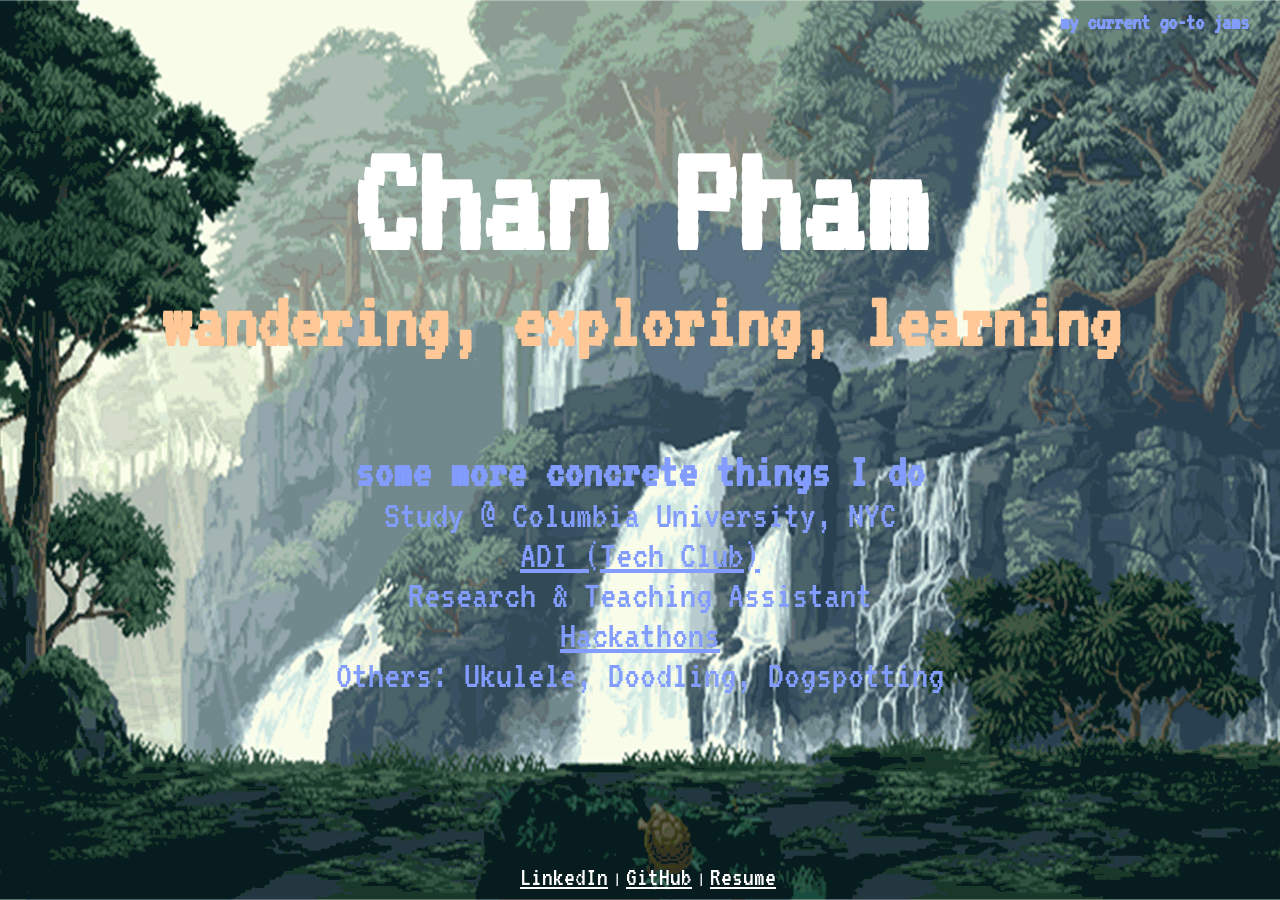
==== index.html @ ac8756ad "added info" ====
<!DOCTYPE html>
<html>
	<head>
		<title> Chan's Corner </title>
		<link rel="stylesheet" type="text/css" href="css/index.css">
		<link href="https://fonts.googleapis.com/css?family=VT323" rel="stylesheet">

	</head>
	<body>
		<div id="header">
			<h3>my current go-to jams</h3>
			<iframe src="https://open.spotify.com/embed/user/1176257815/playlist/7wceQuTAVANASrKN8wtEjf" width="200" height="150" frameborder="0" allowtransparency="true"></iframe>
		</div>
		<div id="intro">
			<h1>Chan Pham</h1>
			<h2>wandering, exploring, learning</h2>
		</div>
		<div id="info">
			<h3>some more concrete things I do</h3>
			<p>Study @ Columbia University, NYC</p>
			<p><a href="https://adicu.com/">ADI (Tech Club)</a></p>
			<p>Research & Teaching Assistant</p>
			<p><a href="https://devpost.com/tqp2001">Hackathons</a></p>
			<p>Others: Ukulele, Doodling, Dogspotting</p>
		</div>
		<div id="footer">
				<a href="https://www.linkedin.com/in/chan-pham-71819a73" target="_blank">LinkedIn</a> | 
				<a href="https://github.com/chanpham97" target="_blank">GitHub</a> | 
				<a href="images/SWEResume.pdf"  target="_blank">Resume</a>
		</div>
	</body>
</html>
---- css/index.css ----
html { 
	background: url(../images/forest.gif) no-repeat center center fixed; 
	-webkit-background-size: cover;
	-moz-background-size: cover;
	-o-background-size: cover;
	margin: 0;
	padding: 0;
	border: 0;
	outline: 0;
	vertical-align: baseline;
	font-family: VT323;
}

#intro {
	text-align: center;
	vertical-align: middle;
}

#intro h1 {
	font-size: 120pt;
	color: white;
	padding: 0;
	margin: 0;
	padding-top: 9%;
}

#intro h2 {
	font-size: 60pt;
	color: #ffc896;
	padding: 0;
	margin: 0;
	bottom: 10px;
}

#info {
	padding-top: 40px;
	text-align: center;
	color: #829dff;
	list-style-position: inside;
	font-size: 30pt;
	margin-top: 0vh;
}

#info h3 {
	margin-bottom: 0;
	padding-bottom: 0;
}

#info p {
	margin: 0;
	padding: 0;
}

#info a {
	color: #829dff;
}

#footer {
	position: fixed;
	text-align: center;
	bottom: 10px;
	width: 100%;
	color: white;
}

#footer a {
	color: white;
	font-size: 20pt;
}

#header {
	color: #829dff;
    position: absolute;
    right: 20px;
    top: 0;
    font-size: 20px;
}

#header h3 {
    margin-top: 10px;
    margin-bottom: 5px;
}

iframe {
	margin: 0;
}
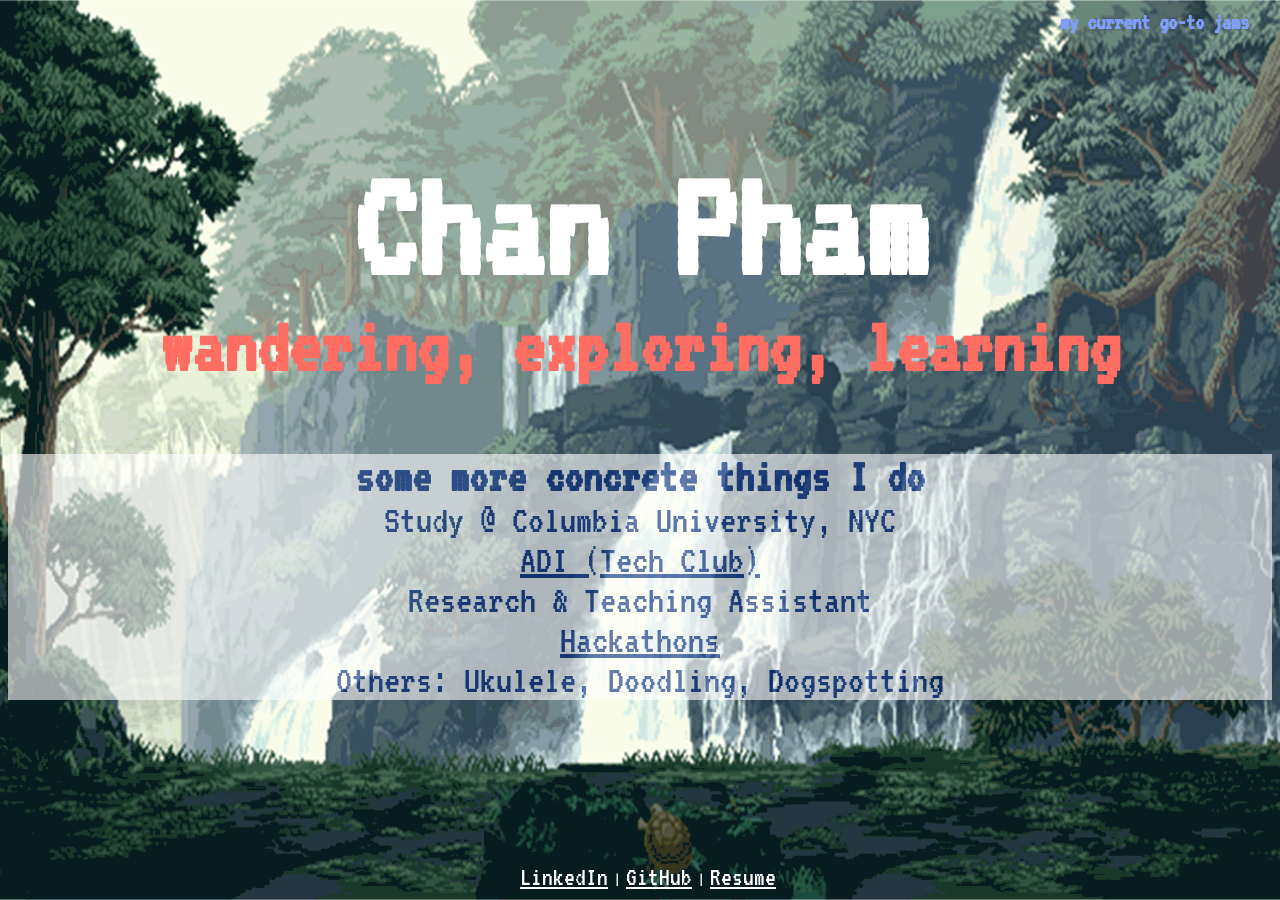
==== commit f2c01c61: "whitebox for reading, color updates" ====
--- a/index.html
+++ b/index.html
@@ -3,7 +3,7 @@
 	<head>
 		<title> Chan's Corner </title>
 		<link rel="stylesheet" type="text/css" href="css/index.css">
-		<link href="https://fonts.googleapis.com/css?family=VT323" rel="stylesheet">
+		<link href="https://fonts.googleapis.com/css?family=VT323|Vollkorn" rel="stylesheet">
 
 	</head>
 	<body>
@@ -16,12 +16,14 @@
 			<h2>wandering, exploring, learning</h2>
 		</div>
 		<div id="info">
-			<h3>some more concrete things I do</h3>
-			<p>Study @ Columbia University, NYC</p>
-			<p><a href="https://adicu.com/">ADI (Tech Club)</a></p>
-			<p>Research & Teaching Assistant</p>
-			<p><a href="https://devpost.com/tqp2001">Hackathons</a></p>
-			<p>Others: Ukulele, Doodling, Dogspotting</p>
+			<div id="info-box">
+				<h3>some more concrete things I do</h3>
+				<p>Study @ Columbia University, NYC</p>
+				<p><a href="https://adicu.com/">ADI (Tech Club)</a></p>
+				<p>Research & Teaching Assistant</p>
+				<p><a href="https://devpost.com/tqp2001">Hackathons</a></p>
+				<p>Others: Ukulele, Doodling, Dogspotting</p>
+			</div>
 		</div>
 		<div id="footer">
 				<a href="https://www.linkedin.com/in/chan-pham-71819a73" target="_blank">LinkedIn</a> | 
--- a/css/index.css
+++ b/css/index.css
@@ -21,21 +21,20 @@
 	color: white;
 	padding: 0;
 	margin: 0;
-	padding-top: 9%;
+	padding-top: 11%;
 }
 
 #intro h2 {
 	font-size: 60pt;
-	color: #ffc896;
+	color: #ff6d63;
 	padding: 0;
 	margin: 0;
-	bottom: 10px;
 }
 
 #info {
-	padding-top: 40px;
+	padding-top: 20px;
 	text-align: center;
-	color: #829dff;
+	color: #00267f;
 	list-style-position: inside;
 	font-size: 30pt;
 	margin-top: 0vh;
@@ -52,8 +51,16 @@
 }
 
 #info a {
-	color: #829dff;
+	color: #00267f;
 }
+
+
+#info-box {
+	background-color: #ffffff;
+	opacity: 0.6;
+	filter: alpha(opacity=60); 
+}
+
 
 #footer {
 	position: fixed;
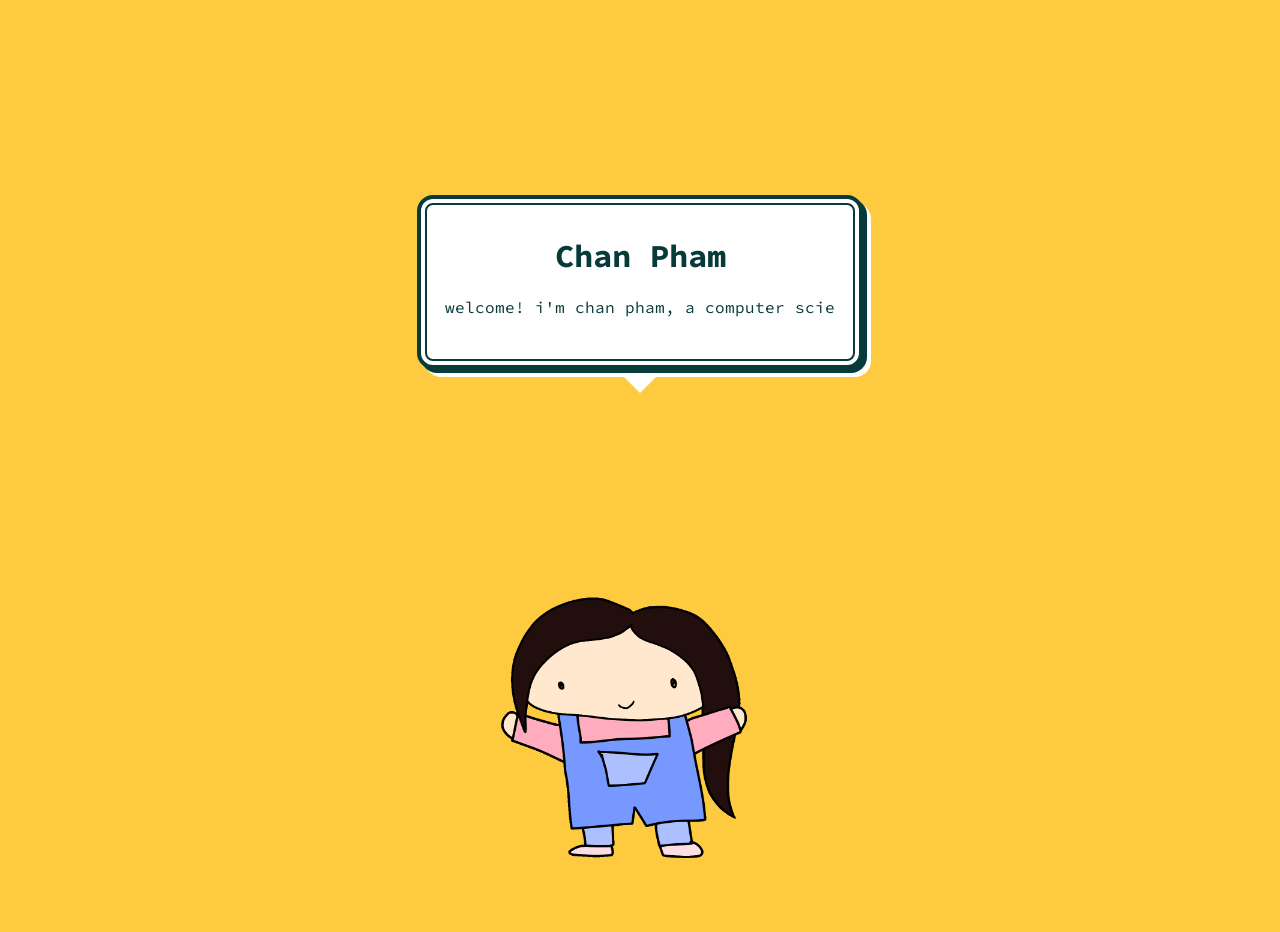
==== commit 5f63521c: "revised home page" ====
--- a/index.html
+++ b/index.html
@@ -1,34 +1,37 @@
 <!DOCTYPE html>
-<html>
-	<head>
-		<title> Chan's Corner </title>
-		<link rel="stylesheet" type="text/css" href="css/index.css">
-		<link href="https://fonts.googleapis.com/css?family=VT323|Vollkorn" rel="stylesheet">
+<html lang="en">
 
-	</head>
-	<body>
-		<div id="header">
-			<h3>my current go-to jams</h3>
-			<iframe src="https://open.spotify.com/embed/user/1176257815/playlist/7wceQuTAVANASrKN8wtEjf" width="200" height="150" frameborder="0" allowtransparency="true"></iframe>
-		</div>
-		<div id="intro">
+<head>
+	<meta charset="UTF-8">
+	<meta name="viewport" content="width=device-width, initial-scale=1.0">
+	<title>Chan Pham</title>
+	<link href="https://fonts.googleapis.com/css2?family=Source+Code+Pro&display=swap" rel="stylesheet">
+	<link rel="stylesheet" href="style.css">
+</head>
+
+<body>
+	<div class="speech-container">
+		<div class="speech-bubble">
 			<h1>Chan Pham</h1>
-			<h2>wandering, exploring, learning</h2>
-		</div>
-		<div id="info">
-			<div id="info-box">
-				<h3>some more concrete things I do</h3>
-				<p>Study @ Columbia University, NYC</p>
-				<p><a href="https://adicu.com/">ADI (Tech Club)</a></p>
-				<p>Research & Teaching Assistant</p>
-				<p><a href="https://devpost.com/tqp2001">Hackathons</a></p>
-				<p>Others: Ukulele, Doodling, Dogspotting</p>
+			<div id="typed-text" class="typed-text"></div>
+			<div class="icon-links fade-in" id="icon-links">
+				<a href="mailto:chan.pham@columbia.edu" target="_blank"><img
+						src="https://img.icons8.com/ios-filled/50/073B3A/new-post.png" alt="Email"></a>
+				<a href="https://www.linkedin.com/in/chan-pham-71819a73/" target="_blank"><img
+						src="https://img.icons8.com/ios-filled/50/073B3A/linkedin.png" alt="LinkedIn"></a>
+				<a href="https://github.com/chanpham97" target="_blank"><img
+						src="https://img.icons8.com/ios-glyphs/50/073B3A/github.png" alt="GitHub"></a>
+				<a href="/resume.pdf" target="_blank"><img src="https://img.icons8.com/ios-filled/50/073B3A/resume.png"
+						alt="Resume"></a>
+				<a href="/projects" target="_blank"><img src="https://img.icons8.com/ios-filled/50/073B3A/project.png"
+						alt="Projects"></a>
 			</div>
 		</div>
-		<div id="footer">
-				<a href="https://www.linkedin.com/in/chan-pham-71819a73" target="_blank">LinkedIn</a> | 
-				<a href="https://github.com/chanpham97" target="_blank">GitHub</a> | 
-				<a href="images/SWEResume.pdf"  target="_blank">Resume</a>
-		</div>
-	</body>
-</html>
+	</div>
+
+	<img src="chan.gif" class="chan-gif">
+
+	<script src="script.js"></script>
+</body>
+
+</html>
--- a/style.css
+++ b/style.css
@@ -0,0 +1,103 @@
+body {
+	display: flex;
+	flex-direction: column;
+	justify-content: space-between;
+	align-items: center;
+	height: 100vh;
+	background-color: #FDCA40;
+	color: #073B3A;
+	font-family: 'Source Code Pro', monospace;
+	margin: 0;
+	padding: 1rem;
+	text-align: center;
+	overflow: hidden;
+}
+
+.speech-container {
+	display: flex;
+	justify-content: center;
+	align-items: center;
+	flex: 1;
+}
+
+.speech-bubble {
+	background: white;
+	border: 4px solid #073B3A;
+	border-radius: 1rem;
+	padding: 1rem 1.5rem;
+	max-width: 700px;
+	position: relative;
+	color: #073B3A;
+}
+
+.speech-bubble::after {
+	content: '';
+	position: absolute;
+	bottom: -28px;
+	left: 50%;
+	transform: translateX(-50%);
+	border-width: 20px 20px 0;
+	border-style: solid;
+	border-color: white transparent transparent transparent;
+	filter: drop-shadow(0 -2px 0 #073B3A);
+}
+
+.chan-gif {
+	height: 40vh;
+	margin-bottom: 0.5rem;
+}
+
+.icon-links a:hover img {
+	transform: scale(1.2);
+}
+
+.speech-bubble {
+	background: white;
+	border: 4px solid #073B3A;
+	border-radius: 1rem;
+	max-width: 700px;
+	position: relative;
+	color: #073B3A;
+	box-shadow: 4px 4px 0 #073B3A, 8px 8px 0 white;
+	outline: 2px solid #073B3A;
+	outline-offset: -10px;
+	font-family: 'Source Code Pro', monospace;
+}
+
+.icon-links {
+	display: none;
+	justify-content: center;
+	gap: 1rem;
+	margin: 0.5rem;
+}
+
+.icon-links.show {
+	display: flex;
+}
+
+.icon-links a {
+	opacity: 0;
+	transition: opacity 0.5s ease-in-out;
+}
+
+.icon-links a.show {
+	opacity: 1;
+}
+
+.fade-in {
+	opacity: 0;
+	transition: opacity 1s ease-in;
+}
+
+.fade-in.show {
+	opacity: 1;
+}
+
+.typed-text {
+	padding-bottom: 2rem;
+}
+
+.spacer {
+	margin-top: 20px;
+}
+  
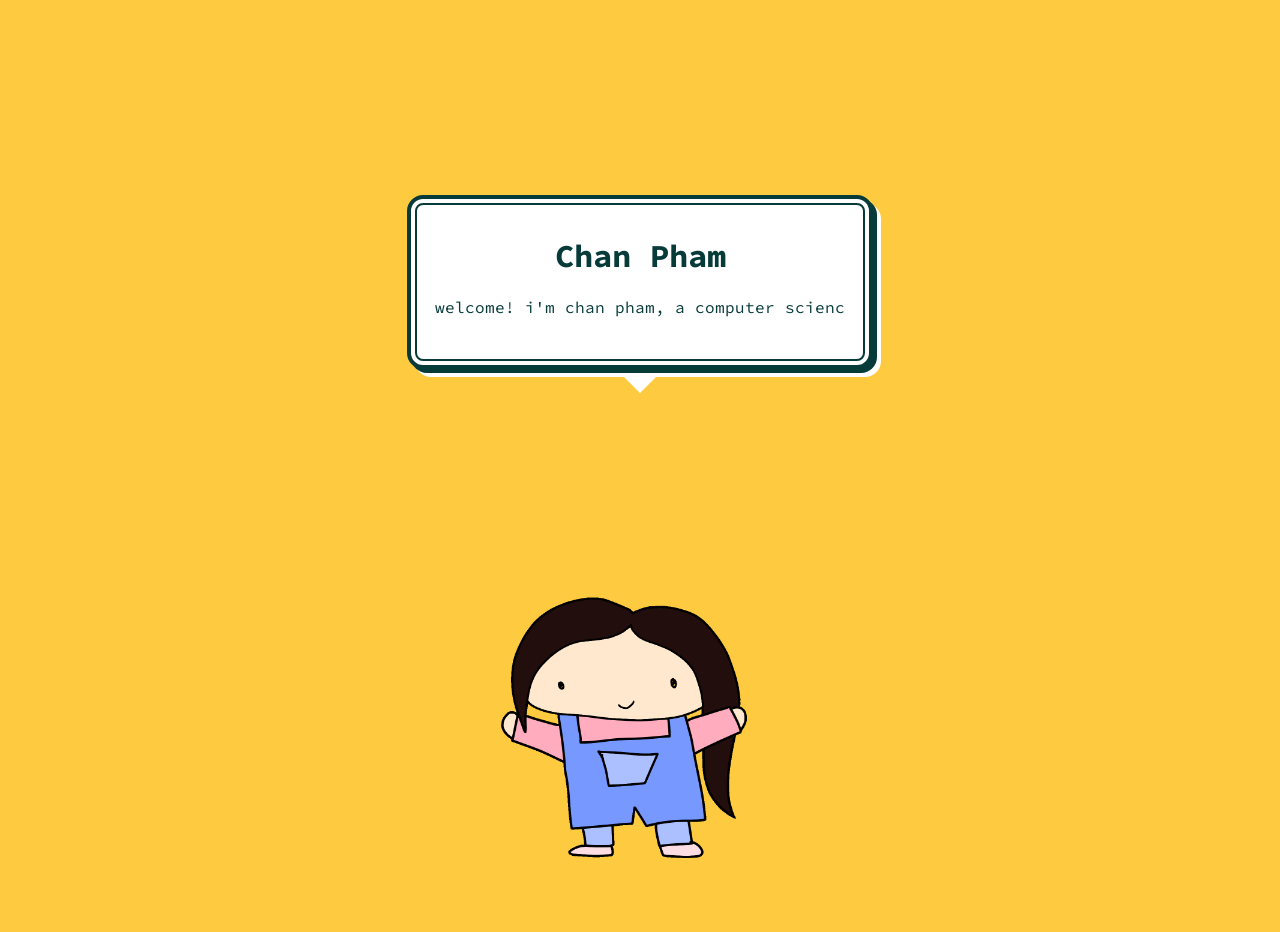
==== commit ef5429be: "projects page template" ====
--- a/index.html
+++ b/index.html
@@ -15,16 +15,11 @@
 			<h1>Chan Pham</h1>
 			<div id="typed-text" class="typed-text"></div>
 			<div class="icon-links fade-in" id="icon-links">
-				<a href="mailto:chan.pham@columbia.edu" target="_blank"><img
-						src="https://img.icons8.com/ios-filled/50/073B3A/new-post.png" alt="Email"></a>
-				<a href="https://www.linkedin.com/in/chan-pham-71819a73/" target="_blank"><img
-						src="https://img.icons8.com/ios-filled/50/073B3A/linkedin.png" alt="LinkedIn"></a>
-				<a href="https://github.com/chanpham97" target="_blank"><img
-						src="https://img.icons8.com/ios-glyphs/50/073B3A/github.png" alt="GitHub"></a>
-				<a href="/resume.pdf" target="_blank"><img src="https://img.icons8.com/ios-filled/50/073B3A/resume.png"
-						alt="Resume"></a>
-				<a href="/projects" target="_blank"><img src="https://img.icons8.com/ios-filled/50/073B3A/project.png"
-						alt="Projects"></a>
+				<a href="https://github.com/chanpham97" target="_blank"><img src="https://img.icons8.com/ios-glyphs/50/073B3A/github.png" alt="GitHub"></a>
+				<a href="/projects.html" target="_blank"><img src="https://img.icons8.com/ios-filled/50/073B3A/project.png" alt="Projects"></a>
+				<a href="/resume.pdf" target="_blank"><img src="https://img.icons8.com/ios-filled/50/073B3A/resume.png" alt="Resume"></a>
+				<a href="https://www.linkedin.com/in/chan-pham-71819a73/" target="_blank"><img src="https://img.icons8.com/ios-filled/50/073B3A/linkedin.png" alt="LinkedIn"></a>
+				<a href="mailto:chan.pham@columbia.edu" target="_blank"><img src="https://img.icons8.com/ios-filled/50/073B3A/new-post.png" alt="Email"></a>
 			</div>
 		</div>
 	</div>
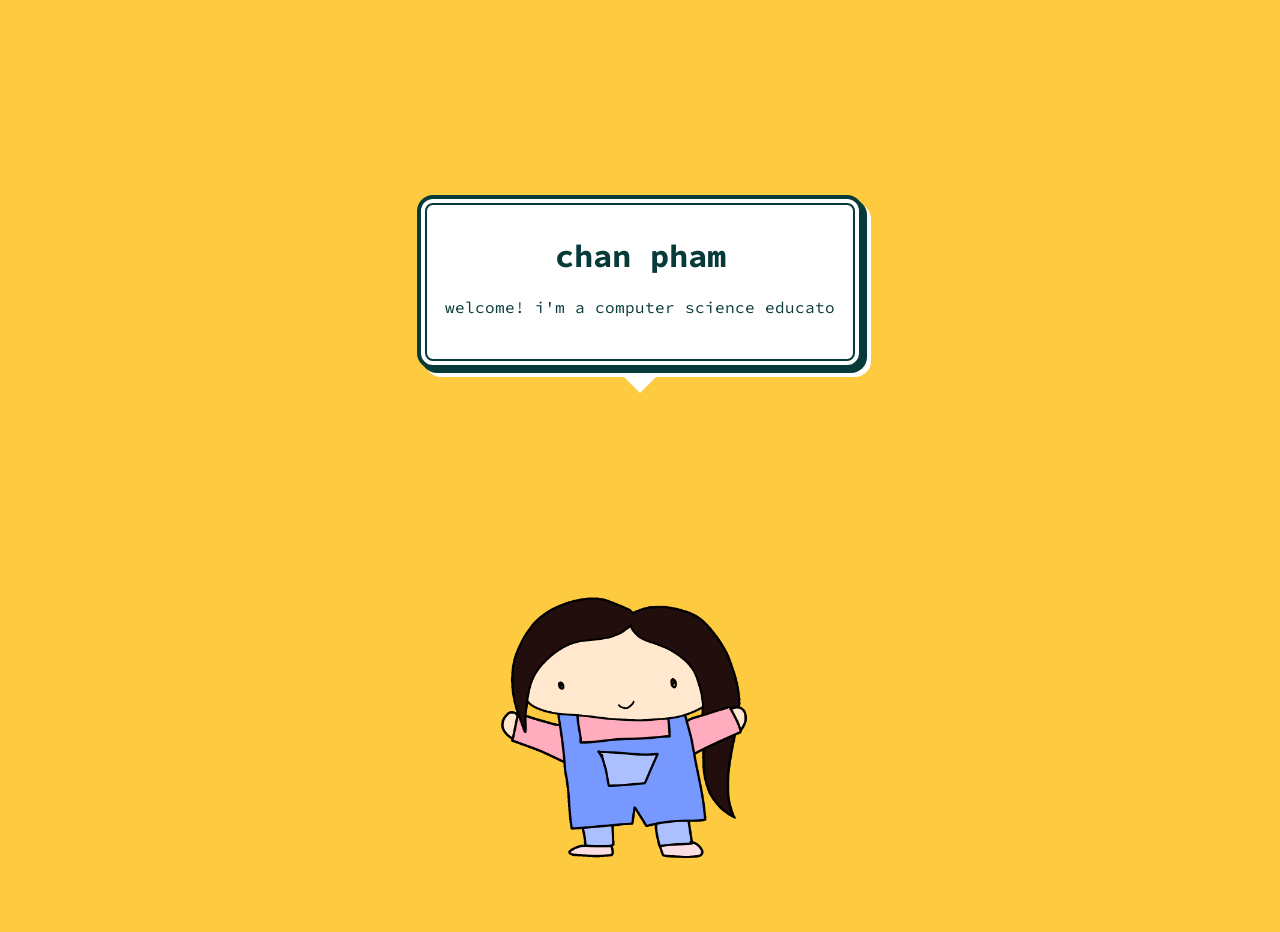
==== commit 4dd77cc8: "minor tweaks" ====
--- a/index.html
+++ b/index.html
@@ -4,7 +4,7 @@
 <head>
 	<meta charset="UTF-8">
 	<meta name="viewport" content="width=device-width, initial-scale=1.0">
-	<title>Chan Pham</title>
+	<title>chan pham</title>
 	<link href="https://fonts.googleapis.com/css2?family=Source+Code+Pro&display=swap" rel="stylesheet">
 	<link rel="stylesheet" href="style.css">
 </head>
@@ -12,7 +12,7 @@
 <body>
 	<div class="speech-container">
 		<div class="speech-bubble">
-			<h1>Chan Pham</h1>
+			<h1>chan pham</h1>
 			<div id="typed-text" class="typed-text"></div>
 			<div class="icon-links fade-in" id="icon-links">
 				<a href="https://github.com/chanpham97" target="_blank"><img src="https://img.icons8.com/ios-glyphs/50/073B3A/github.png" alt="GitHub"></a>
@@ -24,7 +24,7 @@
 		</div>
 	</div>
 
-	<img src="chan.gif" class="chan-gif">
+	<img src="resources/chan.gif" class="chan-gif">
 
 	<script src="script.js"></script>
 </body>
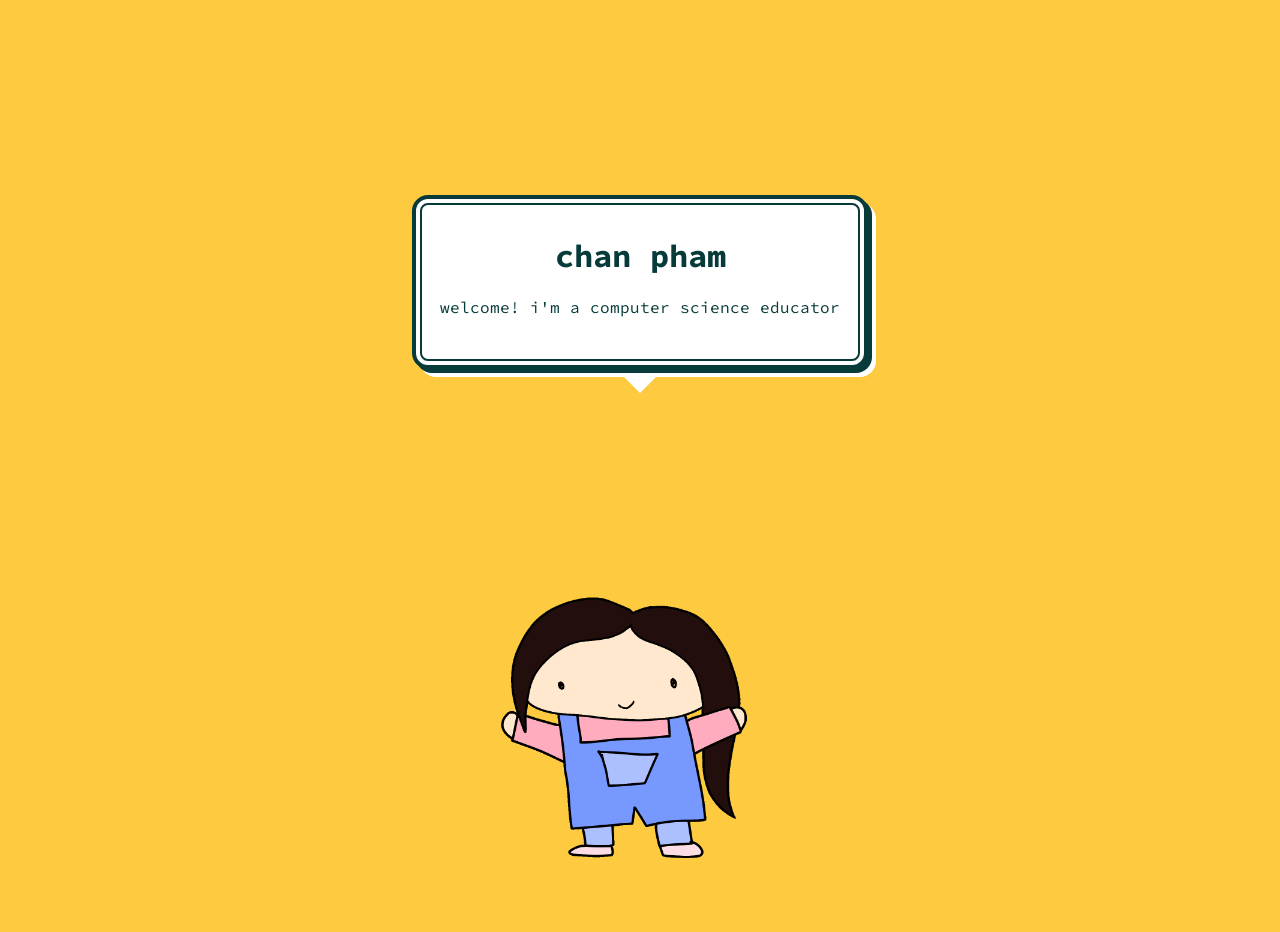
==== commit 4342af2d: "loop backend feature" ====
--- a/index.html
+++ b/index.html
@@ -6,7 +6,7 @@
 	<meta name="viewport" content="width=device-width, initial-scale=1.0">
 	<title>chan pham</title>
 	<link href="https://fonts.googleapis.com/css2?family=Source+Code+Pro&display=swap" rel="stylesheet">
-	<link rel="stylesheet" href="style.css">
+	<link rel="stylesheet" href="stylesheets/style.css">
 </head>
 
 <body>
@@ -16,8 +16,8 @@
 			<div id="typed-text" class="typed-text"></div>
 			<div class="icon-links fade-in" id="icon-links">
 				<a href="https://github.com/chanpham97" target="_blank"><img src="https://img.icons8.com/ios-glyphs/50/073B3A/github.png" alt="GitHub"></a>
-				<a href="/projects.html" target="_blank"><img src="https://img.icons8.com/ios-filled/50/073B3A/project.png" alt="Projects"></a>
-				<a href="/resume.pdf" target="_blank"><img src="https://img.icons8.com/ios-filled/50/073B3A/resume.png" alt="Resume"></a>
+				<a href="/projects.html"><img src="https://img.icons8.com/ios-filled/50/073B3A/project.png" alt="Projects"></a>
+				<a href="resources/resume.pdf" target="_blank"><img src="https://img.icons8.com/ios-filled/50/073B3A/resume.png" alt="Resume"></a>
 				<a href="https://www.linkedin.com/in/chan-pham-71819a73/" target="_blank"><img src="https://img.icons8.com/ios-filled/50/073B3A/linkedin.png" alt="LinkedIn"></a>
 				<a href="mailto:chan.pham@columbia.edu" target="_blank"><img src="https://img.icons8.com/ios-filled/50/073B3A/new-post.png" alt="Email"></a>
 			</div>
@@ -26,7 +26,7 @@
 
 	<img src="resources/chan.gif" class="chan-gif">
 
-	<script src="script.js"></script>
+	<script src="scripts/script.js"></script>
 </body>
 
 </html>
--- a/stylesheets/style.css
+++ b/stylesheets/style.css
@@ -0,0 +1,103 @@
+body {
+	display: flex;
+	flex-direction: column;
+	justify-content: space-between;
+	align-items: center;
+	height: 100vh;
+	background-color: #FDCA40;
+	color: #073B3A;
+	font-family: 'Source Code Pro', monospace;
+	margin: 0;
+	padding: 1rem;
+	text-align: center;
+	overflow: hidden;
+}
+
+.speech-container {
+	display: flex;
+	justify-content: center;
+	align-items: center;
+	flex: 1;
+}
+
+.speech-bubble {
+	background: white;
+	border: 4px solid #073B3A;
+	border-radius: 1rem;
+	padding: 1rem 1.5rem;
+	max-width: 700px;
+	position: relative;
+	color: #073B3A;
+}
+
+.speech-bubble::after {
+	content: '';
+	position: absolute;
+	bottom: -28px;
+	left: 50%;
+	transform: translateX(-50%);
+	border-width: 20px 20px 0;
+	border-style: solid;
+	border-color: white transparent transparent transparent;
+	filter: drop-shadow(0 -2px 0 #073B3A);
+}
+
+.chan-gif {
+	height: 40vh;
+	margin-bottom: 0.5rem;
+}
+
+.icon-links a:hover img {
+	transform: scale(1.2);
+}
+
+.speech-bubble {
+	background: white;
+	border: 4px solid #073B3A;
+	border-radius: 1rem;
+	max-width: 700px;
+	position: relative;
+	color: #073B3A;
+	box-shadow: 4px 4px 0 #073B3A, 8px 8px 0 white;
+	outline: 2px solid #073B3A;
+	outline-offset: -10px;
+	font-family: 'Source Code Pro', monospace;
+}
+
+.icon-links {
+	display: none;
+	justify-content: center;
+	gap: 1rem;
+	margin: 0.5rem;
+}
+
+.icon-links.show {
+	display: flex;
+}
+
+.icon-links a {
+	opacity: 0;
+	transition: opacity 0.5s ease-in-out;
+}
+
+.icon-links a.show {
+	opacity: 1;
+}
+
+.fade-in {
+	opacity: 0;
+	transition: opacity 1s ease-in;
+}
+
+.fade-in.show {
+	opacity: 1;
+}
+
+.typed-text {
+	padding-bottom: 2rem;
+}
+
+.spacer {
+	margin-top: 20px;
+}
+
